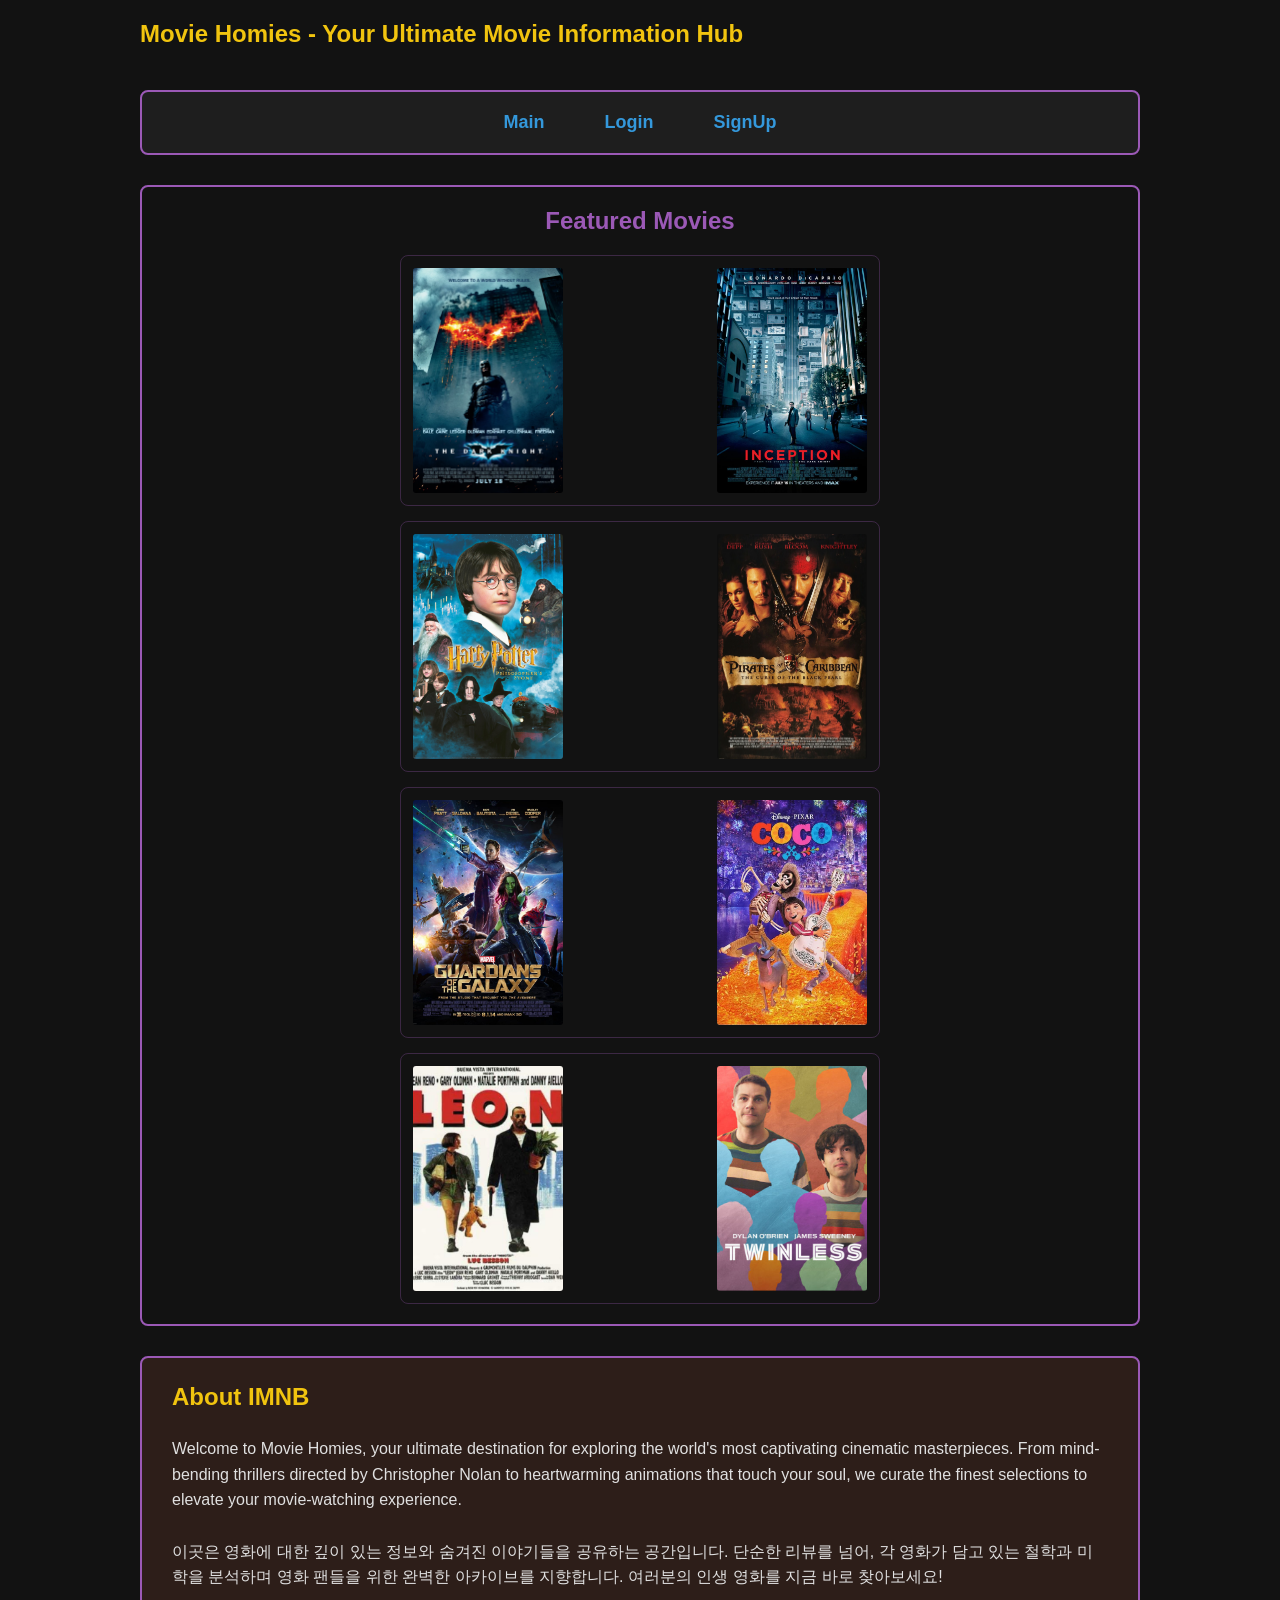
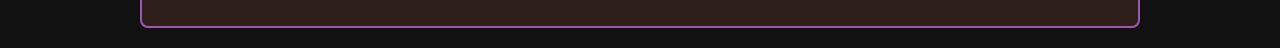
==== LAB3/index.html @ 3540c43b "LAB3" ====
<!DOCTYPE html>
<html lang="en">
<head>
    <meta charset="UTF-8">
    <meta name="viewport" content="width=device-width, initial-scale=1.0">
    <title>Movie Homie - Movie Site</title>
    <link rel="stylesheet" type="text/css" href="main.css">
</head>
<body>
    <div class="site-container">
        
        <header class="sliding-header">
            <h1 class="header-title">Movie Homies - Your Ultimate Movie Information Hub</h1>
        </header>

        <nav class="nav-bar">
            <a href="index.html">Main</a>
            <a href="login.html">Login</a>
            <a href="signup.html">SignUp</a>
        </nav>

        <main class="main-content">
            
            <section class="movies-section">
                <h2>Featured Movies</h2>
                
                <div class="movies-grid">
                    
                    <div class="movie-pair">
                        <div class="movie-card">
                            <div class="image-wrapper">
                                <img src="dark_knight.png" alt="The Dark Knight">
                                <div class="overlay-title">The Dark Knight</div>
                            </div>
                        </div>
                        <div class="movie-card">
                            <div class="image-wrapper">
                                <img src="inception.png" alt="Inception">
                                <div class="overlay-title">Inception</div>
                            </div>
                        </div>
                    </div>

                    <div class="movie-pair">
                        <div class="movie-card">
                            <div class="image-wrapper">
                                <img src="harry_potter.jpg" alt="Harry Potter">
                                <div class="overlay-title">Harry Potter</div>
                            </div>
                        </div>
                        <div class="movie-card">
                            <div class="image-wrapper">
                                <img src="pirates_caribbean.png" alt="Pirates of the Caribbean">
                                <div class="overlay-title">Pirates of the Caribbean</div>
                            </div>
                        </div>
                    </div>

                    <div class="movie-pair">
                        <div class="movie-card">
                            <div class="image-wrapper">
                                <img src="gotg.png" alt="Guardians of the Galaxy">
                                <div class="overlay-title">Guardians of the Galaxy</div>
                            </div>
                        </div>
                        <div class="movie-card">
                            <div class="image-wrapper">
                                <img src="coco.png" alt="Coco">
                                <div class="overlay-title">Coco</div>
                            </div>
                        </div>
                    </div>

                    <div class="movie-pair">
                        <div class="movie-card">
                            <div class="image-wrapper">
                                <img src="leon.png" alt="Leon">
                                <div class="overlay-title">Léon: The Professional</div>
                            </div>
                        </div>
                        <div class="movie-card">
                            <div class="image-wrapper">
                                <img src="twinless.png" alt="Twinless">
                                <div class="overlay-title">Twinless (2025)</div>
                            </div>
                        </div>
                    </div>

                </div>
            </section>

            <section class="about-section">
                <h2>About IMNB</h2>
                <p>
                    Welcome to Movie Homies, your ultimate destination for exploring the world's most captivating cinematic masterpieces. From mind-bending thrillers directed by Christopher Nolan to heartwarming animations that touch your soul, we curate the finest selections to elevate your movie-watching experience.
                    <br><br>
                    이곳은 영화에 대한 깊이 있는 정보와 숨겨진 이야기들을 공유하는 공간입니다. 단순한 리뷰를 넘어, 각 영화가 담고 있는 철학과 미학을 분석하며 영화 팬들을 위한 완벽한 아카이브를 지향합니다. 여러분의 인생 영화를 지금 바로 찾아보세요!
                </p>
            </section>
        </main>
    </div>
</body>
</html>
---- LAB3/main.css ----
/* main.css */

/* --- 글로벌 설정 & 컬러 팔레트 --- */
:root {
    --bg-dark: #121212;         /* 기본 배경 (어두운 색) */
    --accent-purple: #9b59b6;   /* 메인 테두리 및 포인트 */
    --accent-yellow: #f1c40f;   /* 호버 강조 색상 */
    --accent-blue: #3498db;     /* 링크 및 버튼 색상 */
    --bg-brown: #2d1e19;        /* About 섹션 배경 (어두운 갈색 톤) */
    --text-light: #e0e0e0;      /* 기본 텍스트 */
}

body {
    background-color: var(--bg-dark);
    color: var(--text-light);
    font-family: "Malgun Gothic", Arial, sans-serif;
    margin: 0;
    padding: 20px 0;
}

/* 모든 요소는 1020px 이내로 제한 */
.site-container {
    max-width: 1020px;
    margin: 0 auto;
    padding: 0 10px;
    box-sizing: border-box;
    overflow-x: hidden; /* 애니메이션 시작 시 튀어나가는 부분 숨김 */
}

/* --- 1. 헤더 슬라이딩 애니메이션 --- */
.sliding-header {
    width: 100%;
    height: 50px;
    position: relative;
    overflow: hidden;
    margin-bottom: 20px;
}

.header-title {
    margin: 0;
    font-size: 24px;
    color: var(--accent-yellow);
    position: absolute;
    white-space: nowrap;
    /* 애니메이션 속성 */
    animation-name: slideLeft;
    animation-duration: 2s;
    animation-fill-mode: forwards;
}

@keyframes slideLeft {
    0% { left: 100%; }
    100% { left: 0%; }
}

/* --- 2. 네비게이션바 (Flex Layout 1) --- */
.nav-bar {
    display: flex;
    flex-direction: row;
    flex-wrap: wrap;
    justify-content: center;
    align-items: center;
    border: 2px solid var(--accent-purple); /* 네모 테두리 */
    border-radius: 8px;
    padding: 15px;
    margin-bottom: 30px;
    background-color: rgba(255, 255, 255, 0.05);
}

.nav-bar a {
    color: var(--accent-blue);
    text-decoration: none;
    font-weight: bold;
    font-size: 18px;
    padding: 5px 20px;
    margin: 0 10px;
    border-radius: 5px;
    transition: all 0.3s ease;
}

.nav-bar a:hover {
    color: var(--bg-dark);
    background-color: var(--accent-yellow);
}

/* --- 3. 메인 컨텐츠 (Flex Layout 중첩) --- */
.main-content {
    display: flex;         /* 중첩 Flex 1: 전체 영역 */
    flex-direction: column;
    gap: 30px;
}

.movies-section {
    display: flex;         /* 중첩 Flex 2: 영화 섹션 */
    flex-direction: column;
    border: 2px solid var(--accent-purple);
    padding: 20px;
    border-radius: 8px;
}

.movies-section h2 {
    color: var(--accent-purple);
    text-align: center;
    margin-top: 0;
}

.movies-grid {
    display: flex;         /* 중첩 Flex 3: 영화 목록 영역 */
    flex-direction: row;
    flex-wrap: wrap;
    justify-content: space-around;
    gap: 15px;
}

.movie-pair {
    display: flex;         /* 중첩 Flex 4: 영화 짝꿍 */
    flex-direction: row;
    justify-content: space-between;
    gap: 10px;
    padding: 10px;
    border: 1px solid rgba(155, 89, 182, 0.3);
    border-radius: 8px;
}

.movie-card {
    display: flex;         /* 중첩 Flex 5: 개별 영화 카드 */
    flex-direction: column;
    align-items: center;
}

/* --- 4. Hover 확대 및 오버레이 효과 --- */
.image-wrapper {
    position: relative;
    width: 150px;
    height: 225px;
    overflow: hidden;
    border-radius: 5px;
    border: 2px solid transparent;
    transition: border 0.3s ease;
}

.image-wrapper img {
    width: 100%;
    height: 100%;
    object-fit: cover;
    /* 2초 동안 확대되는 transition */
    transition: transform 2s ease;
}

.image-wrapper:hover img {
    /* 호버 시 확대 */
    transform: scale(1.2);
}

.image-wrapper:hover {
    border-color: var(--accent-yellow);
}

/* 호버 시 띄울 텍스트 설정 */
.overlay-title {
    position: absolute;
    top: 0;
    left: 0;
    width: 100%;
    height: 100%;
    background-color: rgba(0, 0, 0, 0.7);
    color: var(--accent-yellow);
    display: flex;
    justify-content: center;
    align-items: center;
    text-align: center;
    font-weight: bold;
    padding: 10px;
    box-sizing: border-box;
    opacity: 0;
    transition: opacity 0.5s ease;
}

/* 호버 시 텍스트 나타남 */
.image-wrapper:hover .overlay-title {
    opacity: 1;
}

/* --- 5. About 섹션 --- */
.about-section {
    background-color: var(--bg-brown); /* 갈색 배경 */
    border: 2px solid var(--accent-purple);
    border-radius: 8px;
    padding: 20px 30px;
    line-height: 1.6;
}

.about-section h2 {
    color: var(--accent-yellow);
    margin-top: 0;
}

/* --- 6. 폼 (Login / Signup) 스타일 (업데이트) --- */
.form-container {
    width: 100%;
    max-width: 500px;
    margin: 0 auto;
    border: 2px solid var(--accent-purple);
    border-radius: 8px;
    padding: 30px;
    background-color: rgba(255, 255, 255, 0.03);
    box-sizing: border-box;
}

.form-container h2 {
    text-align: center;
    color: var(--accent-yellow);
}

.form-group {
    display: flex;
    align-items: center;
    margin-bottom: 15px;
}

.form-group label {
    width: 120px;
    font-size: 16px;
    color: var(--text-light);
}

.form-group input, .form-group select {
    flex: 1;
    height: 30px;
    padding: 5px 10px;
    border: 1px solid var(--accent-purple);
    background-color: #222;
    color: white;
    border-radius: 4px;
}

.form-group input:focus, .form-group select:focus {
    outline: none;
    border-color: var(--accent-yellow);
}

.radio-group {
    display: flex;
    align-items: center;
    gap: 15px;
    flex: 1;
}

.radio-group input {
    margin: 0;
}

.button-group {
    margin-top: 30px;
    text-align: center;
}

.btn-primary, .btn-cancel {
    width: 120px;
    height: 40px;
    font-size: 16px;
    font-weight: bold;
    border-radius: 5px;
    cursor: pointer;
    border: none;
    transition: all 0.3s ease;
}

.btn-primary {
    background-color: var(--accent-blue);
    color: white;
    margin-right: 15px;
}

.btn-primary:hover {
    background-color: var(--accent-yellow);
    color: var(--bg-dark);
}

.btn-cancel {
    background-color: transparent;
    color: var(--text-light);
    border: 1px solid var(--text-light);
}

.btn-cancel:hover {
    background-color: #333;
}


/* --- 7. 미디어 쿼리 (반응형 요구사항) --- */

/* Case 3: 801px 이상 */
@media screen and (min-width: 801px) {
    .movies-grid {
        flex-direction: row;
    }
    .movie-pair {
        width: 48%; /* 2줄로 짝꿍 배치 */
    }
}

/* Case 2: 481px ~ 800px */
@media screen and (min-width: 481px) and (max-width: 800px) {
    .movies-grid {
        flex-direction: column;
        align-items: center;
    }
    .movie-pair {
        width: 80%;
        margin-bottom: 15px;
    }
    .image-wrapper {
        width: 140px;
        height: 210px;
    }
}

/* Case 1: 480px 이하 */
@media screen and (max-width: 480px) {
    .nav-bar {
        flex-direction: column;
        gap: 10px;
    }
    
    .movies-grid {
        flex-direction: column;
    }
    
    .movie-pair {
        flex-direction: column; /* 모바일에서는 세로로 나열 */
        align-items: center;
        width: 100%;
        border: none;
        border-bottom: 1px solid var(--accent-purple);
        border-radius: 0;
        padding-bottom: 20px;
    }
    
    .image-wrapper {
        width: 200px;
        height: 300px;
        margin-bottom: 10px;
    }
    
    .form-group {
        flex-direction: column;
        align-items: flex-start;
    }
    .form-group label {
        margin-bottom: 5px;
    }
    .form-group input, .form-group select, .radio-group {
        width: 100%;
        box-sizing: border-box;
    }
}
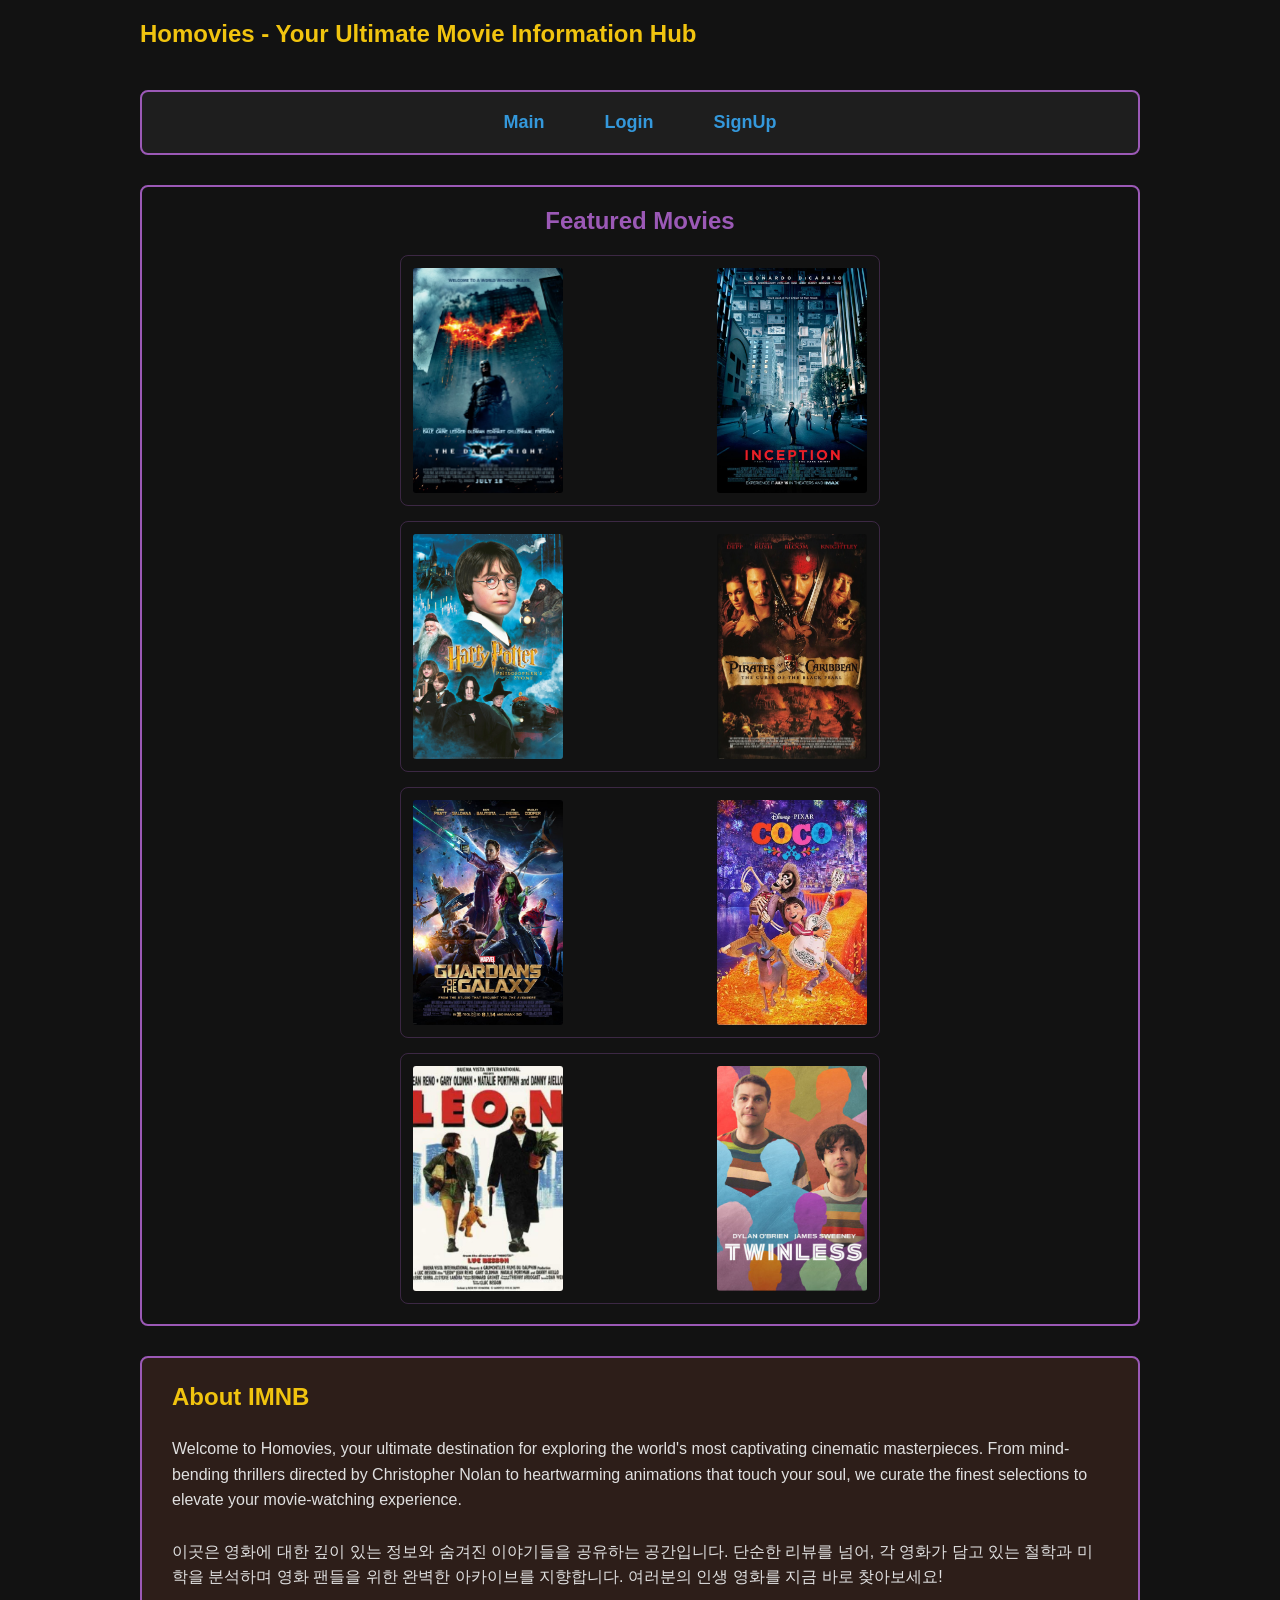
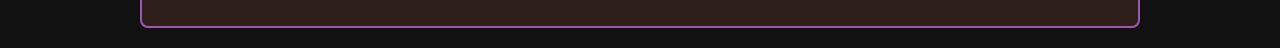
==== commit 021813f2: "LAB3" ====
--- a/LAB3/index.html
+++ b/LAB3/index.html
@@ -10,7 +10,7 @@
     <div class="site-container">
         
         <header class="sliding-header">
-            <h1 class="header-title">Movie Homies - Your Ultimate Movie Information Hub</h1>
+            <h1 class="header-title">Homovies - Your Ultimate Movie Information Hub</h1>
         </header>
 
         <nav class="nav-bar">
@@ -92,7 +92,7 @@
             <section class="about-section">
                 <h2>About IMNB</h2>
                 <p>
-                    Welcome to Movie Homies, your ultimate destination for exploring the world's most captivating cinematic masterpieces. From mind-bending thrillers directed by Christopher Nolan to heartwarming animations that touch your soul, we curate the finest selections to elevate your movie-watching experience.
+                    Welcome to Homovies, your ultimate destination for exploring the world's most captivating cinematic masterpieces. From mind-bending thrillers directed by Christopher Nolan to heartwarming animations that touch your soul, we curate the finest selections to elevate your movie-watching experience.
                     <br><br>
                     이곳은 영화에 대한 깊이 있는 정보와 숨겨진 이야기들을 공유하는 공간입니다. 단순한 리뷰를 넘어, 각 영화가 담고 있는 철학과 미학을 분석하며 영화 팬들을 위한 완벽한 아카이브를 지향합니다. 여러분의 인생 영화를 지금 바로 찾아보세요!
                 </p>
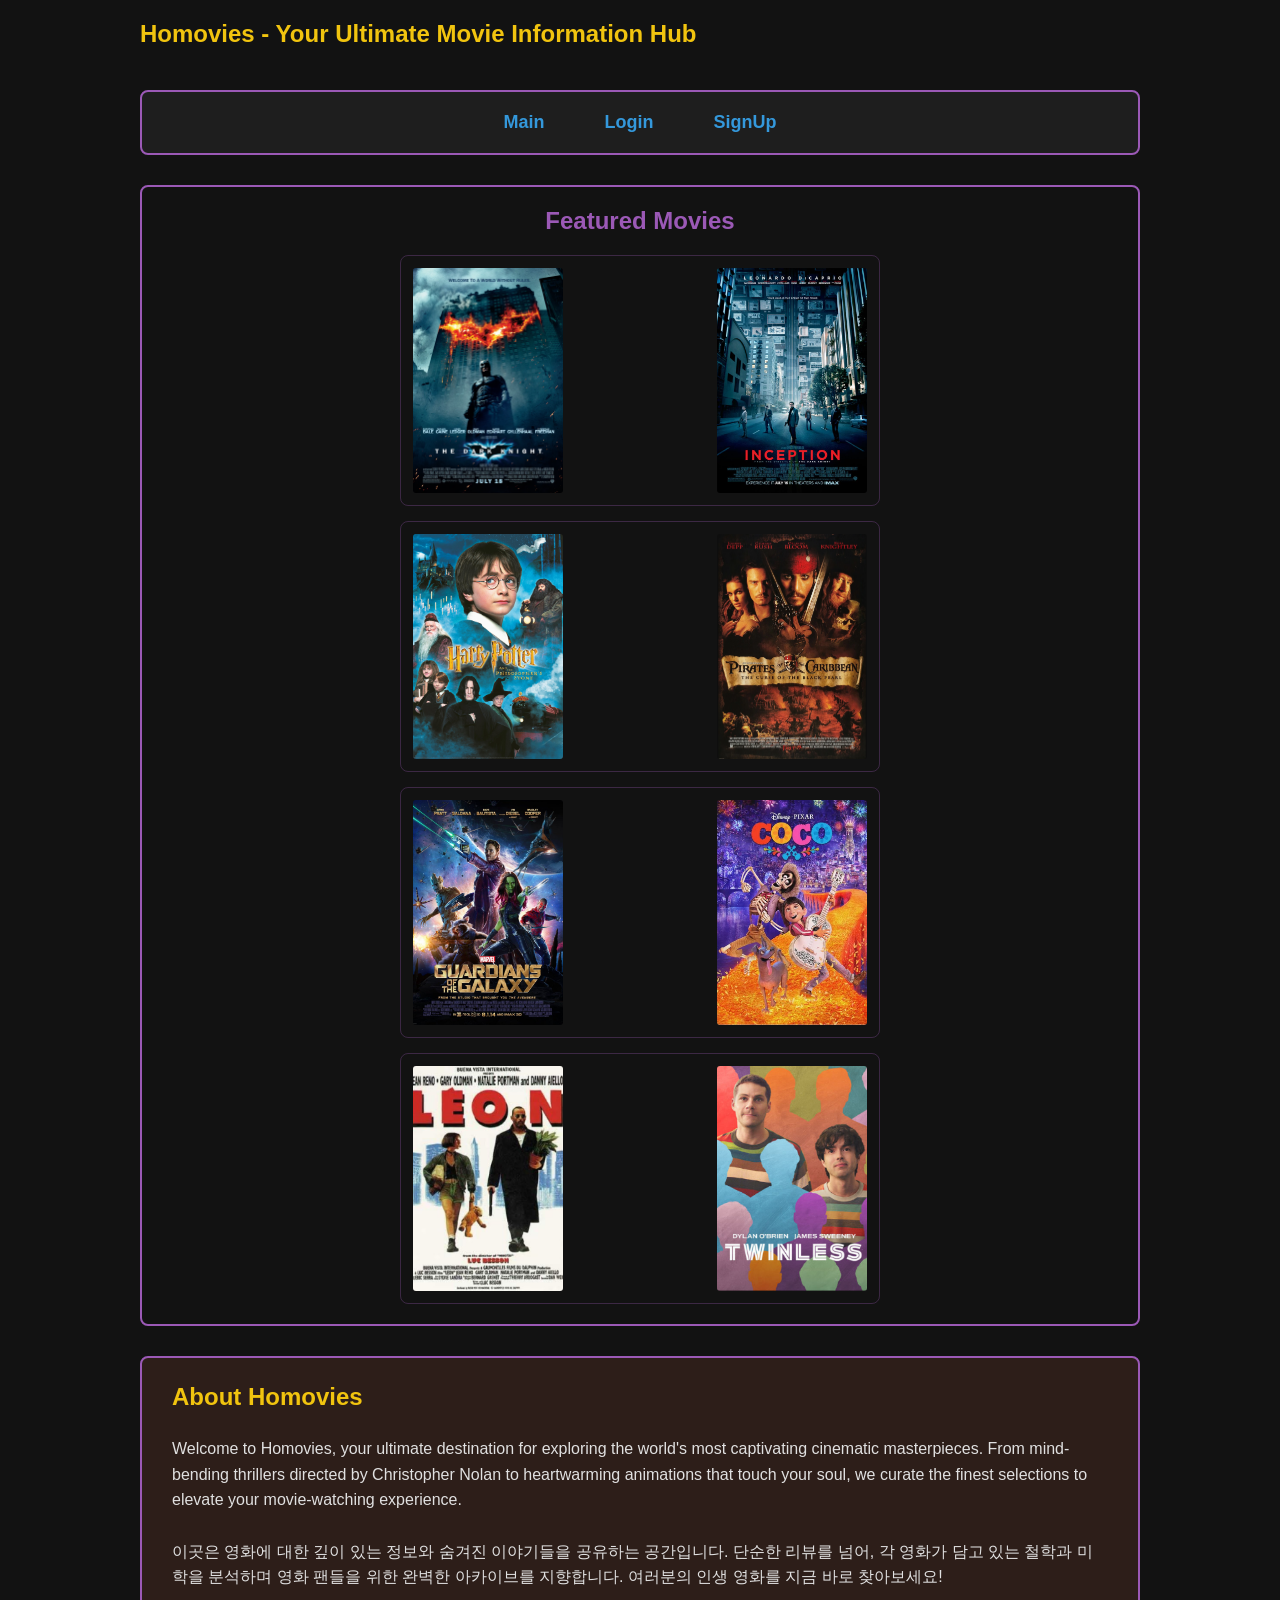
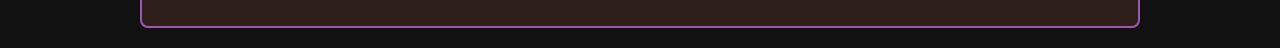
==== commit e0965490: "Update index.html" ====
--- a/LAB3/index.html
+++ b/LAB3/index.html
@@ -90,7 +90,7 @@
             </section>
 
             <section class="about-section">
-                <h2>About IMNB</h2>
+                <h2>About Homovies</h2>
                 <p>
                     Welcome to Homovies, your ultimate destination for exploring the world's most captivating cinematic masterpieces. From mind-bending thrillers directed by Christopher Nolan to heartwarming animations that touch your soul, we curate the finest selections to elevate your movie-watching experience.
                     <br><br>
@@ -100,4 +100,4 @@
         </main>
     </div>
 </body>
-</html>+</html>
